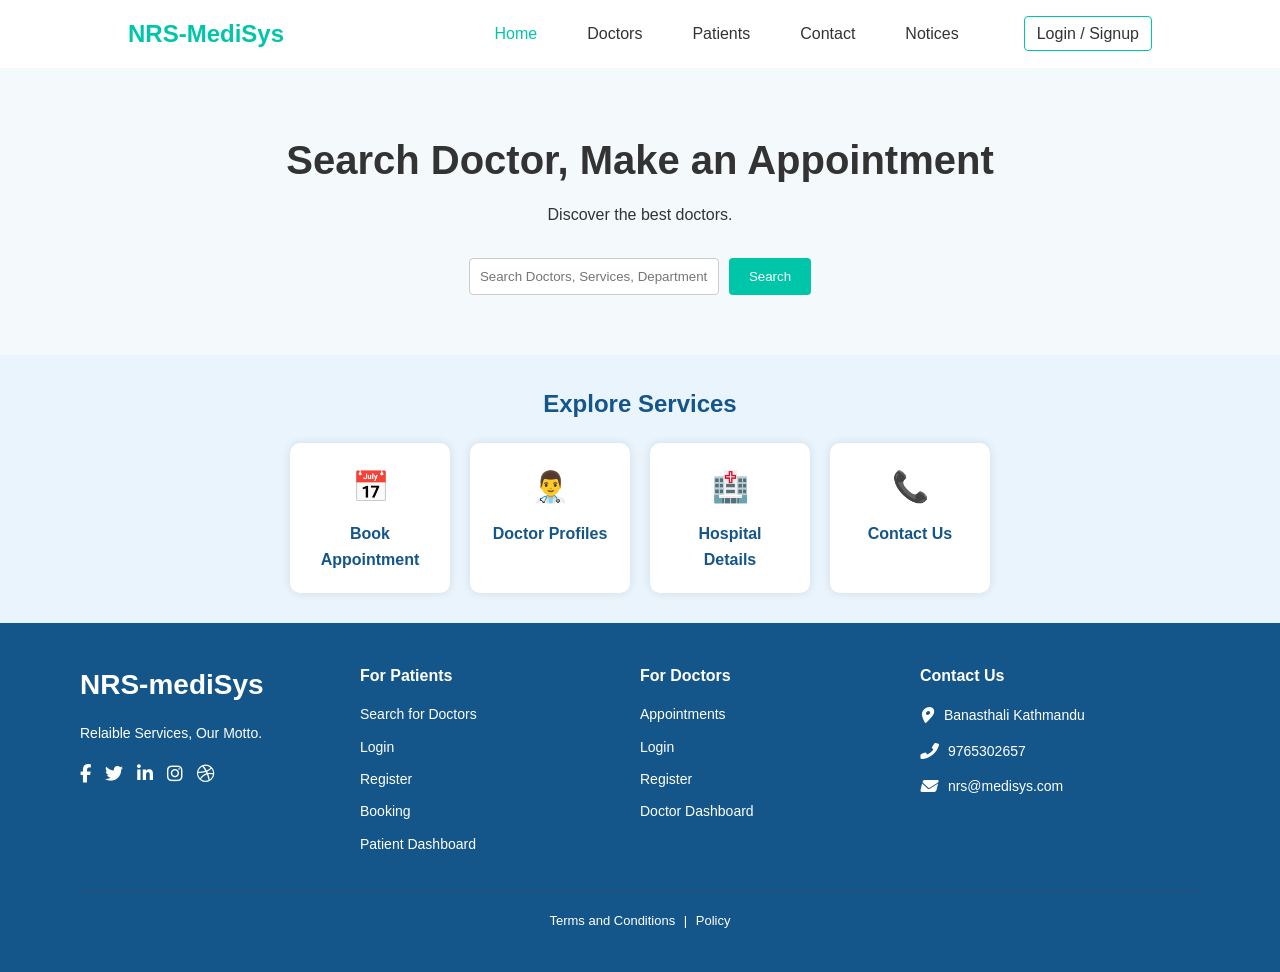
==== index.html @ 6ea49f2e "Initial commit" ====
<!DOCTYPE html>
<html lang="en">
<head>
  <meta charset="UTF-8" />
  <meta name="viewport" content="width=device-width, initial-scale=1.0" />
  <title>NRS-MediSys</title>
 <link rel="stylesheet" href="styles.css" />
 <link rel="stylesheet" href="https://cdnjs.cloudflare.com/ajax/libs/font-awesome/6.4.0/css/all.min.css" />
 <link rel="stylesheet" href="https://cdnjs.cloudflare.com/ajax/libs/font-awesome/6.4.0/css/all.min.css" />


</head>
<body>
  <header class="navbar">
    <div class="logo">NRS-MediSys</div>
    <nav>
      <ul>
        <li><a href="index.html" class="active">Home</a></li>
        <li><a href="doctors.html">Doctors</a></li>
        <li><a href="patients.html">Patients</a></li>
        <li><a href="contact.html">Contact</a></li>
        <li><a href="notice.html">Notices<a></a></li>
        <li><a href="login.html" class="btn">Login / Signup</a></li>
        
      </ul>
    </nav>
  </header>

  <section class="hero">
    <h1>Search Doctor, Make an Appointment</h1>
    <p>Discover the best doctors.</p>
    <div class="search-bar">
      <input type="text" placeholder="Search Doctors, Services, Departments,..." />
      <button>Search</button>
    </div>
  </section>

     <!-- Explore Services Section -->
<section class="explore-section">
  <h2>Explore Services</h2>

  <div class="service-container">
    <a href="appointments.html" class="service-box">
      <div class="icon">📅</div>
      <p>Book Appointment</p>
    </a>

    <a href="doctors.html" class="service-box">
      <div class="icon">👨‍⚕️</div>
      <p>Doctor Profiles</p>
    </a>

    <a href="hospital-details.html" class="service-box">
      <div class="icon">🏥</div>
      <p>Hospital Details</p>
    </a>

    <a href="contact.html" class="service-box">
      <div class="icon">📞</div>
      <p>Contact Us</p>
    </a>
  </div>
</section>

  <!--  for future purpose
  
  <section class="specialties">
    <h2>Clinic and Specialities</h2>
    <div class="specialty-grid">
      <div class="specialty-card">Urology</div>
      <div class="specialty-card">Neurology</div>
      <div class="specialty-card">Orthopedic</div>
      <div class="specialty-card">Cardiologist</div>

    </div>
  </section>
  </body>
<!-->
               <!--Footer-->
  <footer class="footer">
  <div class="footer-container">
    <div class="footer-about">
      <h2 class="footer-logo">NRS-mediSys</h2>
      <p>Relaible Services, Our Motto.</p>
      <div class="footer-socials">
        <a href="#" aria-label="Facebook"><i class="fab fa-facebook-f"></i></a>
        <a href="#" aria-label="Twitter"><i class="fab fa-twitter"></i></a>
        <a href="#" aria-label="LinkedIn"><i class="fab fa-linkedin-in"></i></a>
        <a href="#" aria-label="Instagram"><i class="fab fa-instagram"></i></a>
        <a href="#" aria-label="Dribbble"><i class="fab fa-dribbble"></i></a>
      </div>
    </div>

    <div class="footer-links">
      <h3>For Patients</h3>
      <ul>
        <li><a href="#">Search for Doctors</a></li>
        <li><a href="#">Login</a></li>
        <li><a href="#">Register</a></li>
        <li><a href="#">Booking</a></li>
        <li><a href="#">Patient Dashboard</a></li>
      </ul>
    </div>

    <div class="footer-links">
      <h3>For Doctors</h3>
      <ul>
        <li><a href="#">Appointments</a></li>
        <li><a href="#">Login</a></li>
        <li><a href="#">Register</a></li>
        <li><a href="#">Doctor Dashboard</a></li>
      </ul>
    </div>
            
    <div class="footer-contact">
      <h3>Contact Us</h3>
      <ul>
        <li><i class="our-location"></i> Banasthali Kathmandu</li>
        <li><i class="contact-number"></i> 9765302657</li>
        <li><i class="Email"></i> nrs@medisys.com</li>
      </ul>
    </div>
  </div>

  
    <div class="footer-policy">
      <a href="#">Terms and Conditions</a> |
      <a href="#">Policy</a>
    </div>
  </div>
</footer>

</html>
---- styles.css ----
* {
  margin: 0;
  padding: 0;
  box-sizing: border-box;
}

body {
  font-family: "Segoe UI", sans-serif;
  line-height: 1.6;
  color: #333;
}

.navbar {
  display: flex;
  justify-content: space-between;
  align-items: center;
  padding: 15px 10%;
  background: #fff;
  box-shadow: 0 2px 5px rgba(0,0,0,0.1);
}

.navbar .logo {
  font-size: 24px;
  font-weight: bold;
  color: #00c6a9;
}

.navbar nav ul {
  display: flex;
  gap: 20px;
  list-style: none;
}

.navbar nav ul li a {
  text-decoration: none;
  color: #333;
  padding: 8px 15px;
  transition: 0.3s;
}

.navbar nav ul li a.active,
.navbar nav ul li a:hover {
  color: #00c6a9;
}

.navbar .btn {
  border: 1px solid #00c6a9;
  padding: 8px 12px;
  border-radius: 4px;
}

.hero {
  padding: 60px 10%;
  text-align: center;
  background: #f4f9fb;
}

.hero h1 {
  font-size: 2.5em;
  margin-bottom: 10px;
}

.hero p {
  margin-bottom: 30px;
}

.search-bar {
  display: flex;
  flex-wrap: wrap;
  justify-content: center;
  gap: 10px;
}

.search-bar input {
  padding: 10px;
  width: 250px;
  border: 1px solid #ccc;
  border-radius: 4px;
}

.search-bar button {
  background: #00c6a9;
  border: none;
  color: white;
  padding: 10px 20px;
  border-radius: 4px;
  cursor: pointer;
}

/*.specialties {
  padding: 40px 10%;
  background: white;
  text-align: center;
}

.specialty-grid {
  display: flex;
  justify-content: center;
  flex-wrap: wrap;
  gap: 20px;
  margin-top: 20px;
}

.specialty-card {
  padding: 20px;
  width: 150px;
  border-radius: 10px;
  background: #f0f0f0;
  font-weight: bold;
  box-shadow: 0 2px 5px rgba(0,0,0,0.05);
}
*/
/* Responsive */
@media (max-width: 768px) {
  .navbar nav ul {
    flex-direction: column;
    gap: 10px;
  }

  .search-bar {
    flex-direction: column;
  }

  .specialty-grid {
    flex-direction: column;
    align-items: center;
  }
}


/* Explore Services Section */
.explore-section {
  background-color: #eaf4fc;
  padding: 30px 20px;
  text-align: center;
}

.explore-section h2 {
  font-size: 24px;
  color: #14568a;
  margin-bottom: 20px;
}

.service-container {
  display: flex;
  flex-wrap: wrap;
  justify-content: center;
  gap: 20px;
}

.service-box {
  background-color: white;
  padding: 20px;
  width: 160px;
  border-radius: 10px;
  text-decoration: none;
  color: #14568a;
  box-shadow: 0 0 10px rgba(0, 0, 0, 0.1);
  transition: 0.3s;
}

.service-box:hover {
  background-color: #d0e9ff;
}

.icon {
  font-size: 30px;
  margin-bottom: 10px;
}

.service-box p {
  font-weight: bold;
}


/*Footer*/

.footer {
  background-color: #14568a;
  color: white;
  padding: 40px 80px;
  font-family: 'Segoe UI', Tahoma, Geneva, Verdana, sans-serif;
  font-size: 14px;
}

.footer-container {
  display: flex;
  justify-content: space-between;
  flex-wrap: wrap;
  border-bottom: 1px solid #2a4c72;
  padding-bottom: 25px;
  margin-bottom: 20px;
}

.footer-about,
.footer-links,
.footer-contact {
  flex: 1 1 220px;
  margin-right: 30px;
}

.footer-logo {
  font-weight: 900;
  font-size: 28px;
  margin-bottom: 15px;
  font-family: 'Arial Black', Arial, sans-serif;
}

.footer-about p {
  margin-bottom: 15px;
}

.footer-socials a {
  margin-right: 10px;
  color: white;
  font-size: 18px;
  text-decoration: none;
  transition: color 0.3s ease;
}

.footer-socials a:hover {
  color: #28c7fa;
}

.footer-links h3,
.footer-contact h3 {
  font-weight: 700;
  margin-bottom: 15px;
  font-size: 16px;
}

.footer-links ul,
.footer-contact ul {
  list-style: none;
  padding: 0;
  margin: 0;
}

.footer-links ul li,
.footer-contact ul li {
  margin-bottom: 10px;
}

.footer-links ul li a {
  color: white;
  text-decoration: none;
  font-weight: 400;
  transition: color 0.3s ease;
}

.footer-links ul li a:hover {
  color: #28c7fa;
}

.footer-contact ul li i {
  margin-right: 8px;
  font-size: 16px;
  vertical-align: middle;
  color: white;
}

/* for contact icons (custom class names used) */
.our-location::before {
  content: "\f3c5";
  font-family: 'Font Awesome 6 Free';
  font-weight: 900;
}

.contact-number::before {
  content: "\f879";
  font-family: 'Font Awesome 6 Free';
  font-weight: 900;
}

.Email::before {
  content: "\f0e0";
  font-family: 'Font Awesome 6 Free';
  font-weight: 900;
}

.footer-policy {
  text-align: center;
  font-size: 13px;
  margin-top: 10px;
}

.footer-policy a {
  color: white;
  text-decoration: none;
  margin: 0 5px;
}

.footer-policy a:hover {
  text-decoration: underline;
}
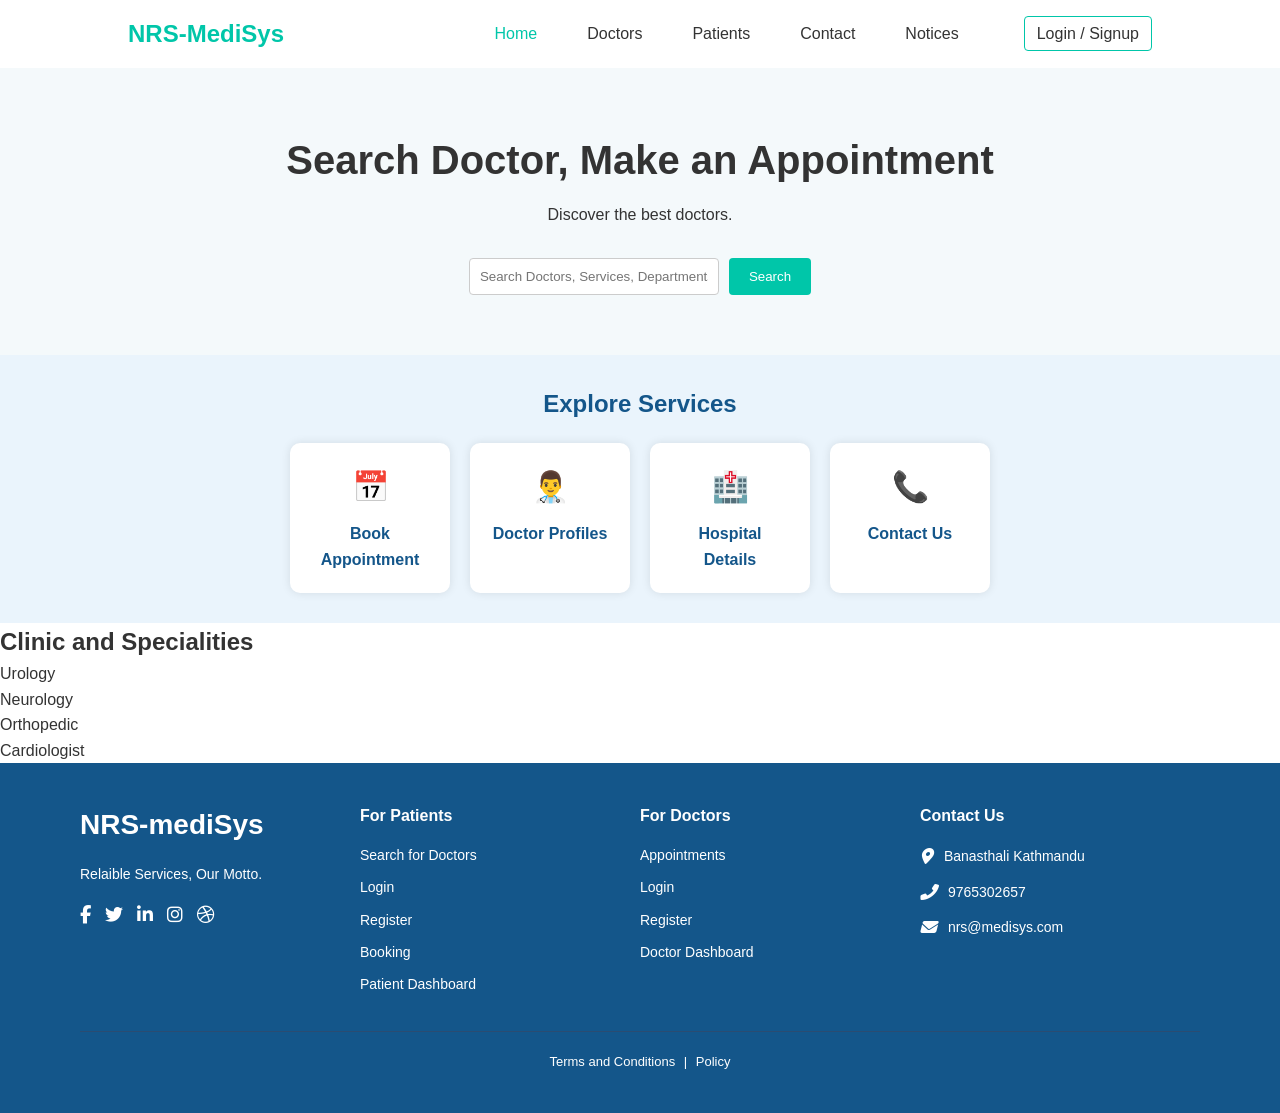
==== commit a762334b: "feat: readme modified" ====
--- a/index.html
+++ b/index.html
@@ -62,7 +62,7 @@
   </div>
 </section>
 
-  <!--  for future purpose
+  
   
   <section class="specialties">
     <h2>Clinic and Specialities</h2>
@@ -75,7 +75,7 @@
     </div>
   </section>
   </body>
-<!-->
+
                <!--Footer-->
   <footer class="footer">
   <div class="footer-container">
